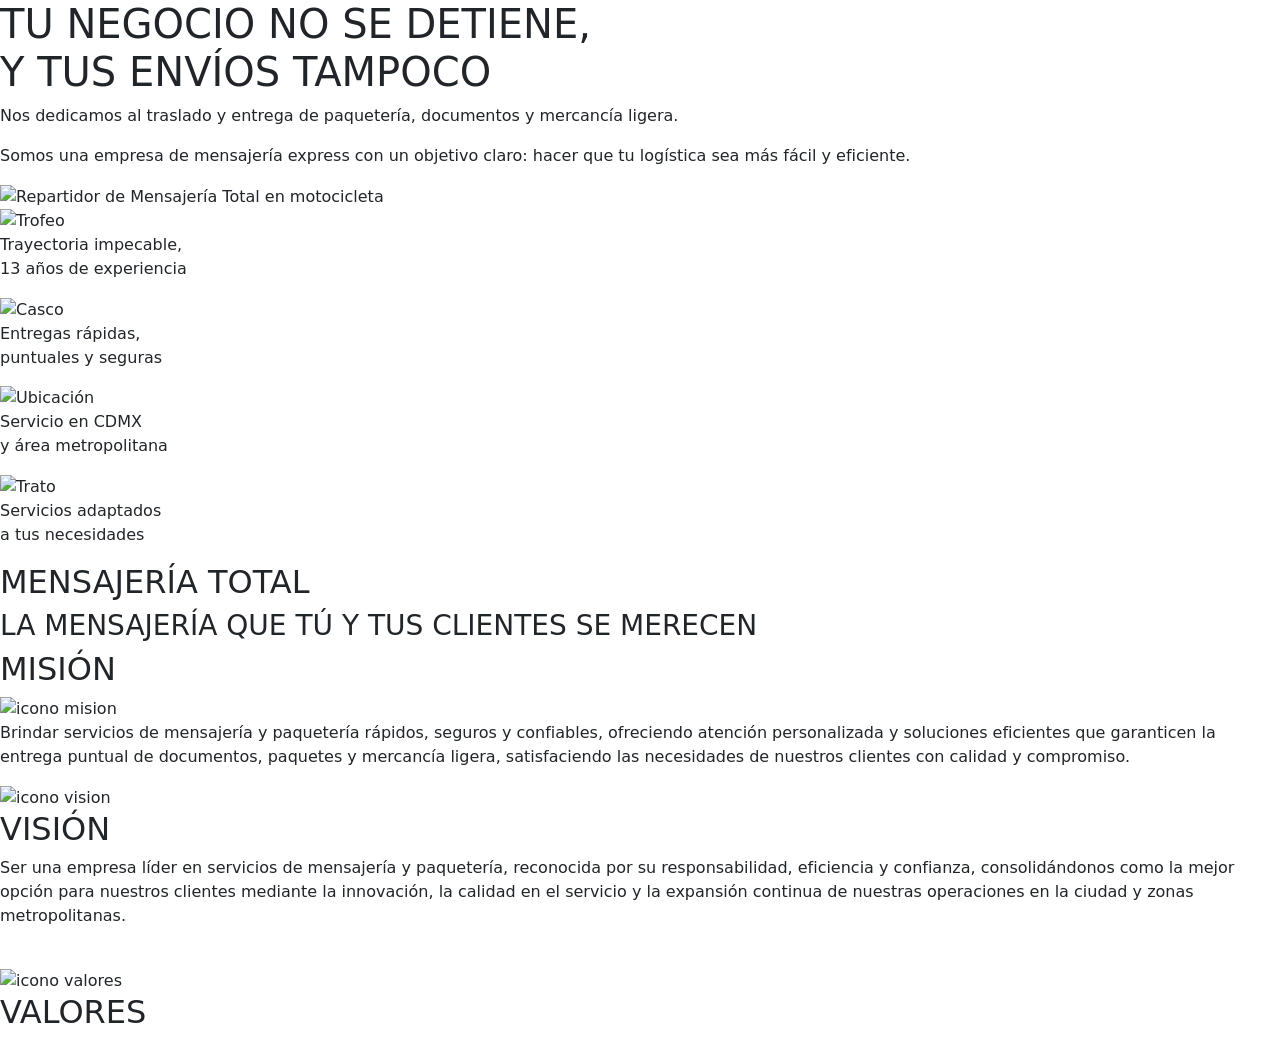
==== src/main/resources/static/src/pages/aboutUs.html @ 4a16b884 "se realiza rama de manera provicional se soliciona de manera hardcore union entre back/front" ====
<!DOCTYPE html>
<html lang="es">
<head>
    <meta charset="utf-8">
    <meta name="viewport" content="width=device-width, initial-scale=1.0">
    <title>About Us - Syntax Logistics</title>
    
    <!-- Fuentes del proyecto -->
    <link href="https://fonts.googleapis.com/css2?family=Playfair+Display+SC:wght@400;700&family=Poppins:wght@400;500;600;700&family=Open+Sans:wght@400;500;600&family=Montserrat:wght@400;500;600&display=swap" rel="stylesheet">
    <link href="https://cdn.jsdelivr.net/npm/bootstrap@5.3.0/dist/css/bootstrap.min.css" rel="stylesheet">
    <link href="https://cdn.jsdelivr.net/npm/bootstrap-icons@1.11.3/font/bootstrap-icons.css" rel="stylesheet">
    <!-- Variables globales primero -->
    <link rel="stylesheet" href="/src/css/variables.css">
    <link rel="stylesheet" href="/src/css/navbar.css">
    <link rel="stylesheet" href="/src/css/footer.css">
    <link rel="stylesheet" href="/src/css/aboutUs.css">
</head>
<body>
    
    <div id="navbar"></div>

    <main class="about-us-container">
        
        <section class="about-hero">
            <div class="hero-green-box">
                <h1>TU NEGOCIO NO SE DETIENE,<br>Y TUS ENVÍOS TAMPOCO</h1>
                <p>Nos dedicamos al traslado y entrega de paquetería, documentos y mercancía ligera.</p>
                <p>Somos una empresa de mensajería express con un objetivo claro: hacer que tu logística sea más fácil y eficiente.</p>
            </div>
            <div class="hero-image-box">
                <img src="/src/assets/motoInicio.svg" alt="Repartidor de Mensajería Total en motocicleta">
            </div>
        </section>

        <section class="about-features">
            <div class="connecting-line"></div>
            
            <div class="feature-item">
                <img src="/src/assets/trofeo.svg" alt="Trofeo" class="feature-icon">
                <div class="dot"></div>
                <p>Trayectoria impecable,<br>13 años de experiencia</p>
            </div>

            <div class="feature-item">
                <img src="/src/assets/cascoRoda.svg" alt="Casco" class="feature-icon">
                <div class="dot"></div>
                <p>Entregas rápidas,<br>puntuales y seguras</p>
            </div>

            <div class="feature-item">
                <img src="/src/assets/iconoUbicacion.svg" alt="Ubicación" class="feature-icon">
                <div class="dot"></div>
                <p>Servicio en CDMX<br>y área metropolitana</p>
            </div>

            <div class="feature-item">
                <img src="/src/assets/dameLamanoYmiHermanoseras.svg" alt="Trato" class="feature-icon">
                <div class="dot"></div>
                <p>Servicios adaptados<br>a tus necesidades</p>
            </div>
        </section>

        <section class="about-cta">
            <h2>MENSAJERÍA TOTAL</h2>
            <h3>LA MENSAJERÍA QUE TÚ Y TUS CLIENTES SE MERECEN</h3>
        </section>

        <section class="mision-vision-container">
            <div class="info-block" style="align-items: flex-end;">
                <div class="pill-header">
                    <h2>MISIÓN</h2>
                    <img src="/src/assets/cohetito verde.svg" alt="icono mision" style="width: 35px; height: 35px; object-fit: contain;">
                </div>
                <p class="white-text" >
                    Brindar servicios de mensajería y paquetería rápidos, seguros y confiables, ofreciendo atención personalizada y soluciones eficientes que garanticen la entrega puntual de documentos, paquetes y mercancía ligera, satisfaciendo las necesidades de nuestros clientes con calidad y compromiso.
                </p>
            </div>

            <div class="info-block" style="align-items: flex-start;">
                <div class="pill-header">
                    <img src="/src/assets/cabecita verde.svg" alt="icono vision" style="width: 35px; height: 35px; object-fit: contain;">
                    <h2>VISIÓN</h2>
                </div>
                <p class="white-text">
                    Ser una empresa líder en servicios de mensajería y paquetería, reconocida por su responsabilidad, eficiencia y confianza, consolidándonos como la mejor opción para nuestros clientes mediante la innovación, la calidad en el servicio y la expansión continua de nuestras operaciones en la ciudad y zonas metropolitanas.
                </p>
            </div>
        </section>
<!-- 
        <section class="valores-container">
            <div class="pill-header center-pill">
                <img src="/src/assets/no juzgeuis o sereis jusgaos.svg" alt="icono valores" style="width: 35px; height: 35px; object-fit: contain;">
                <h2>VALORES</h2>
            </div>
            
            <div class="container mt-4">
                <div id="cards-container"></div>
            </div>
        </section>

        <section style="width: 100%; margin-top: 60px; overflow: hidden;">
            <img src="/src/assets/ahoraDondedejoLamotoSivineEncamionetaPosdataEldiablitoEssuyo.svg" alt="Entrega Mensajería Total" style="width: 100%; height: auto; display: block; object-fit: cover; border-radius: 8px;">
        </section> -->
        
        <div class="valores-hero-wrapper">
        <!-- Imagen de fondo translúcida -->
        <img
            src="/src/assets/entrega-depaquete.png"
            alt=""
            class="valores-bg-image"
            aria-hidden="true"
        >

        <!-- Cards de valores (encima de la imagen) -->
        <section class="valores-container">
            <div class="pill-header center-pill">
            <img src="/src/assets/no juzgeuis o sereis jusgaos.svg" alt="icono valores" style="width:35px;height:35px;object-fit:contain;">
            <h2>VALORES</h2>
            </div>
            <div class="container mt-4">
            <div id="cards-container"></div>
            </div>
        </section>
        </div>
    </main>

  <div id="footer"></div>

  <script src="https://cdn.jsdelivr.net/npm/bootstrap@5.3.0/dist/js/bootstrap.bundle.min.js"></script>
<script type="module" src="/src/js/aboutUs.js"></script>
<script src="/src/js/navbar.js"></script>
<script src="/src/js/footer.js"></script>

</body>
</html>
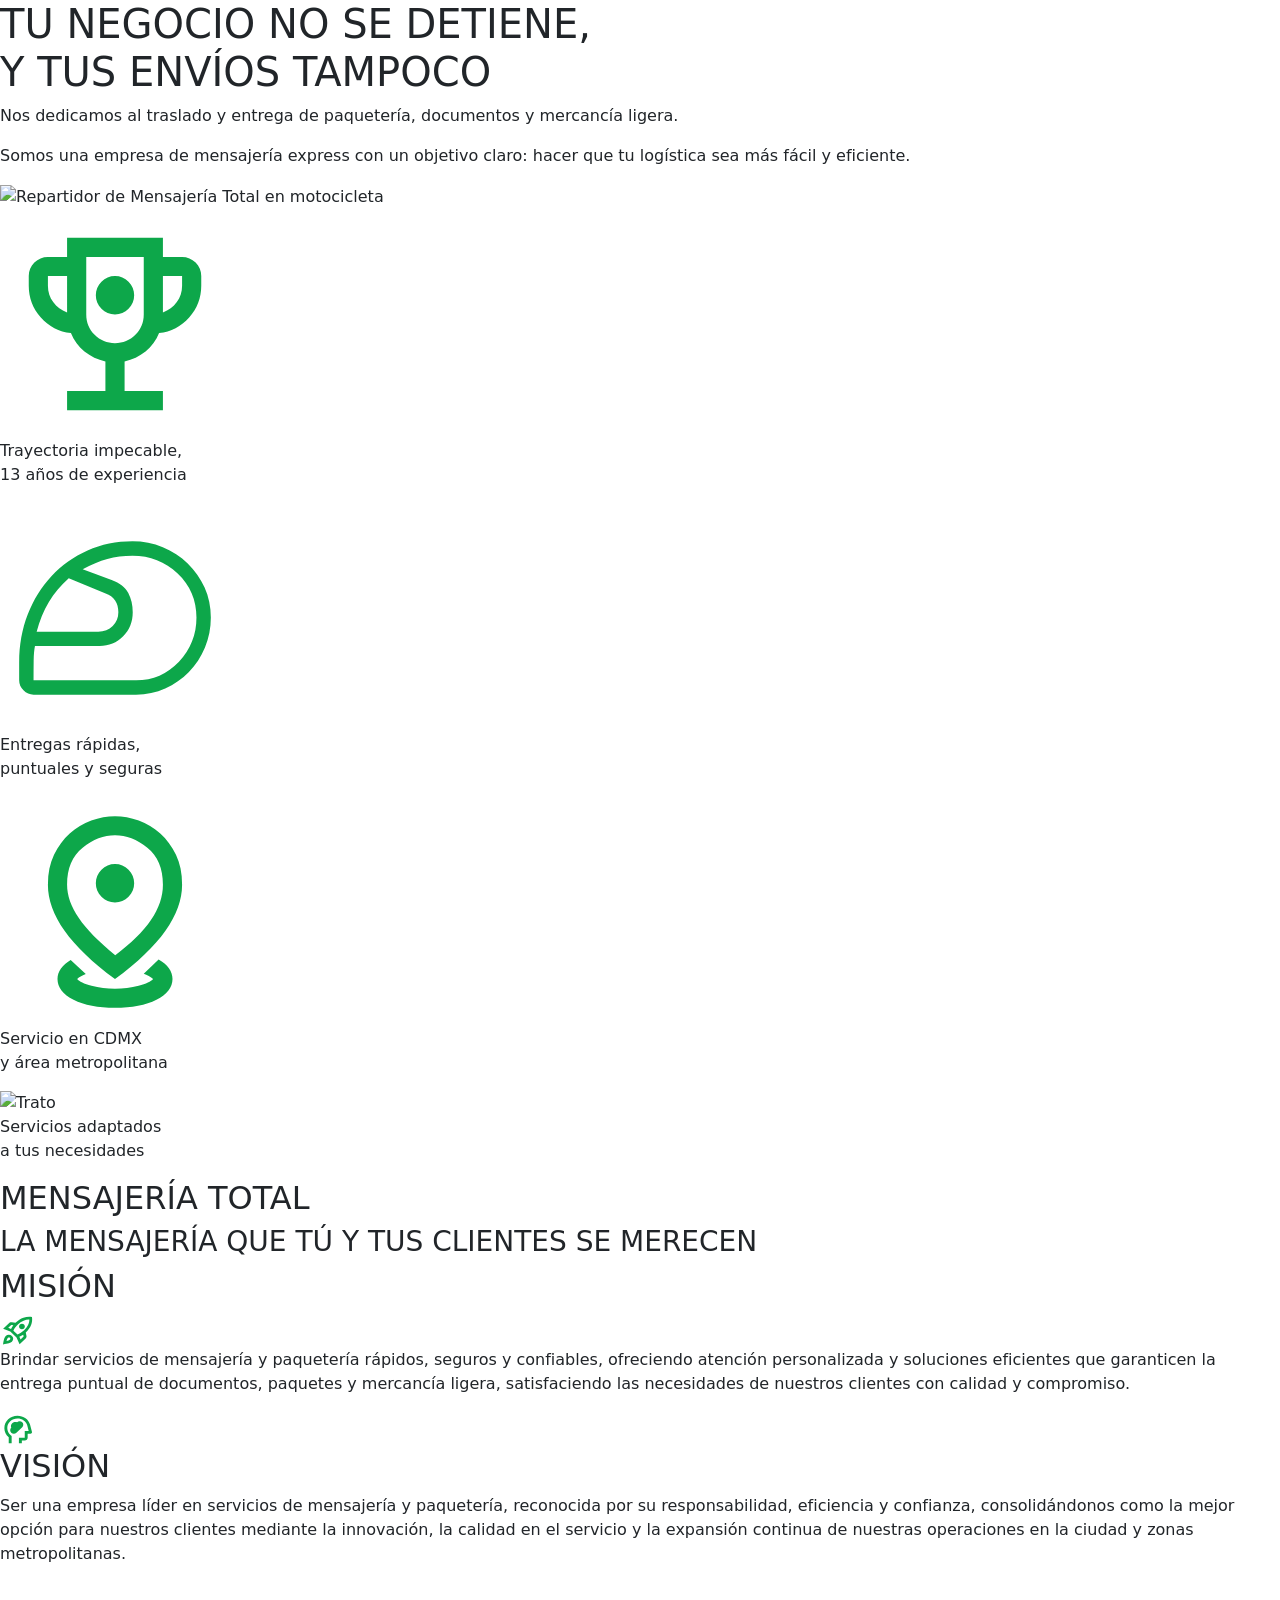
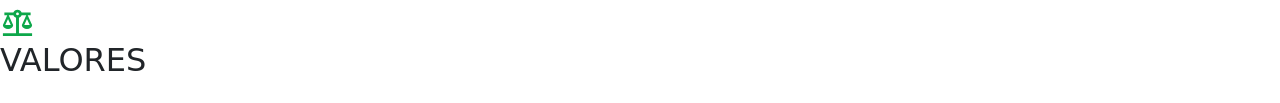
==== commit 5cfabd72: "se unen back/front" ====
--- a/src/main/resources/static/src/pages/aboutUs.html
+++ b/src/main/resources/static/src/pages/aboutUs.html
@@ -10,10 +10,11 @@
     <link href="https://cdn.jsdelivr.net/npm/bootstrap@5.3.0/dist/css/bootstrap.min.css" rel="stylesheet">
     <link href="https://cdn.jsdelivr.net/npm/bootstrap-icons@1.11.3/font/bootstrap-icons.css" rel="stylesheet">
     <!-- Variables globales primero -->
-    <link rel="stylesheet" href="/src/css/variables.css">
-    <link rel="stylesheet" href="/src/css/navbar.css">
-    <link rel="stylesheet" href="/src/css/footer.css">
-    <link rel="stylesheet" href="/src/css/aboutUs.css">
+  <script type="module" crossorigin src="/assets/aboutUs-Bwj_LtBh.js"></script>
+  <link rel="modulepreload" crossorigin href="/assets/chunk-1VNLd2iN.js">
+  <link rel="modulepreload" crossorigin href="/assets/modulepreload-polyfill-Dezn_h7o.js">
+  <link rel="stylesheet" crossorigin href="/assets/aboutUs--VCijHQn.css">
+  <link rel="stylesheet" crossorigin href="/assets/footer-D1ovcNbg.css">
 </head>
 <body>
     
@@ -28,7 +29,7 @@
                 <p>Somos una empresa de mensajería express con un objetivo claro: hacer que tu logística sea más fácil y eficiente.</p>
             </div>
             <div class="hero-image-box">
-                <img src="/src/assets/motoInicio.svg" alt="Repartidor de Mensajería Total en motocicleta">
+                <img src="/assets/motoInicio-FB7iZSXm.svg" alt="Repartidor de Mensajería Total en motocicleta">
             </div>
         </section>
 
@@ -36,25 +37,25 @@
             <div class="connecting-line"></div>
             
             <div class="feature-item">
-                <img src="/src/assets/trofeo.svg" alt="Trofeo" class="feature-icon">
+                <img src="data:image/svg+xml,%3csvg%20width='230'%20height='230'%20viewBox='0%200%20230%20230'%20fill='none'%20xmlns='http://www.w3.org/2000/svg'%3e%3cpath%20d='M128.536%2099.7865C132.29%2096.033%20134.167%2091.5208%20134.167%2086.25C134.167%2080.9792%20132.29%2076.467%20128.536%2072.7135C124.783%2068.9601%20120.271%2067.0833%20115%2067.0833C109.729%2067.0833%20105.217%2068.9601%20101.464%2072.7135C97.7101%2076.467%2095.8333%2080.9792%2095.8333%2086.25C95.8333%2091.5208%2097.7101%2096.033%20101.464%2099.7865C105.217%20103.54%20109.729%20105.417%20115%20105.417C120.271%20105.417%20124.783%20103.54%20128.536%2099.7865ZM67.0833%20201.25V182.083H105.417V152.375C97.5903%20150.618%2090.6024%20147.304%2084.4531%20142.432C78.3038%20137.561%2073.7917%20131.451%2070.9167%20124.104C58.9375%20122.667%2048.9149%20117.436%2040.849%20108.411C32.783%2099.3872%2028.75%2088.8056%2028.75%2076.6667V67.0833C28.75%2061.8125%2030.6267%2057.3003%2034.3802%2053.5469C38.1337%2049.7934%2042.6458%2047.9167%2047.9167%2047.9167H67.0833V28.75H162.917V47.9167H182.083C187.354%2047.9167%20191.866%2049.7934%20195.62%2053.5469C199.373%2057.3003%20201.25%2061.8125%20201.25%2067.0833V76.6667C201.25%2088.8056%20197.217%2099.3872%20189.151%20108.411C181.085%20117.436%20171.062%20122.667%20159.083%20124.104C156.208%20131.451%20151.696%20137.561%20145.547%20142.432C139.398%20147.304%20132.41%20150.618%20124.583%20152.375V182.083H162.917V201.25H67.0833ZM67.0833%20103.5V67.0833H47.9167V76.6667C47.9167%2082.7361%2049.6736%2088.2066%2053.1875%2093.0781C56.7014%2097.9497%2061.3333%20101.424%2067.0833%20103.5ZM135.365%20125.781C140.955%20120.191%20143.75%20113.403%20143.75%20105.417V47.9167H86.25V105.417C86.25%20113.403%2089.0451%20120.191%2094.6354%20125.781C100.226%20131.372%20107.014%20134.167%20115%20134.167C122.986%20134.167%20129.774%20131.372%20135.365%20125.781ZM162.917%20103.5C168.667%20101.424%20173.299%2097.9497%20176.812%2093.0781C180.326%2088.2066%20182.083%2082.7361%20182.083%2076.6667V67.0833H162.917V103.5Z'%20fill='%230DA74A'/%3e%3c/svg%3e" alt="Trofeo" class="feature-icon">
                 <div class="dot"></div>
                 <p>Trayectoria impecable,<br>13 años de experiencia</p>
             </div>
 
             <div class="feature-item">
-                <img src="/src/assets/cascoRoda.svg" alt="Casco" class="feature-icon">
+                <img src="data:image/svg+xml,%3csvg%20width='230'%20height='230'%20viewBox='0%200%20230%20230'%20fill='none'%20xmlns='http://www.w3.org/2000/svg'%3e%3cpath%20d='M136.083%20177.292C153.014%20177.292%20167.309%20171.102%20178.969%20158.724C190.628%20146.345%20196.458%20131.611%20196.458%20114.521C196.458%2096.9514%20190.189%2082.2569%20177.651%2070.4375C165.113%2058.618%20150.059%2052.7083%20132.49%2052.7083C123.545%2052.7083%20115.16%2053.7864%20107.333%2055.9427C99.5069%2058.0989%2091.2812%2061.493%2082.6562%2066.125L111.646%2076.9062C119.792%2079.941%20125.342%2084.2934%20128.297%2089.9635C131.252%2095.6337%20132.729%20102.062%20132.729%20109.25C132.729%20118.833%20129.535%20126.859%20123.146%20133.328C116.757%20139.797%20108.931%20143.031%2099.6666%20143.031H34.9791C34.1805%20146.705%2033.7413%20151.616%2033.6614%20157.766C33.5816%20163.915%2033.5416%20170.424%2033.5416%20177.292H136.083ZM36.6562%20128.656H98.2291C104.139%20128.656%20108.97%20126.779%20112.724%20123.026C116.477%20119.273%20118.354%20114.681%20118.354%20109.25C118.354%20104.618%20117.276%20100.705%20115.12%2097.5104C112.963%2094.316%20109.809%2092%20105.656%2090.5625L68.7604%2075.2291C60.7743%2082.2569%2054.1458%2090.1632%2048.875%2098.9479C43.6041%20107.733%2039.5312%20117.635%2036.6562%20128.656ZM136.083%20191.667H33.5416C29.7083%20191.667%2026.3541%20190.229%2023.4791%20187.354C20.6041%20184.479%2019.1666%20181.125%2019.1666%20177.292V159.323C19.1666%20142.073%2022.0416%20126.061%2027.7916%20111.286C33.5416%2096.5121%2041.4878%2083.7344%2051.6302%2072.9531C61.7725%2062.1719%2073.7517%2053.7066%2087.5677%2047.5573C101.384%2041.408%20116.358%2038.3333%20132.49%2038.3333C143.191%2038.3333%20153.293%2040.2899%20162.797%2044.2031C172.3%2048.1163%20180.606%2053.5069%20187.713%2060.375C194.821%2067.243%20200.451%2075.309%20204.604%2084.5729C208.757%2093.8368%20210.833%20103.819%20210.833%20114.521C210.833%20125.062%20208.877%20135.045%20204.963%20144.469C201.05%20153.892%20195.7%20162.078%20188.911%20169.026C182.123%20175.974%20174.217%20181.484%20165.193%20185.557C156.168%20189.63%20146.465%20191.667%20136.083%20191.667Z'%20fill='%230DA74A'/%3e%3c/svg%3e" alt="Casco" class="feature-icon">
                 <div class="dot"></div>
                 <p>Entregas rápidas,<br>puntuales y seguras</p>
             </div>
 
             <div class="feature-item">
-                <img src="/src/assets/iconoUbicacion.svg" alt="Ubicación" class="feature-icon">
+                <img src="data:image/svg+xml,%3csvg%20width='230'%20height='230'%20viewBox='0%200%20230%20230'%20fill='none'%20xmlns='http://www.w3.org/2000/svg'%3e%3cpath%20d='M73.552%20202.807C62.8507%20197.457%2057.5%20190.549%2057.5%20182.083C57.5%20178.25%2058.6579%20174.696%2060.9739%20171.422C63.2899%20168.148%2066.5243%20165.313%2070.677%20162.917L85.7708%20177.052C84.3333%20177.691%2082.776%20178.41%2081.0989%20179.208C79.4218%20180.007%2078.1041%20180.965%2077.1458%20182.083C79.2222%20184.639%2084.0139%20186.875%2091.5208%20188.792C99.0277%20190.708%20106.854%20191.667%20115%20191.667C123.146%20191.667%20131.012%20190.708%20138.599%20188.792C146.186%20186.875%20151.017%20184.639%20153.094%20182.083C151.976%20180.806%20150.538%20179.767%20148.781%20178.969C147.024%20178.17%20145.347%20177.451%20143.75%20176.813L158.604%20162.438C163.076%20164.993%20166.51%20167.908%20168.906%20171.182C171.302%20174.457%20172.5%20178.09%20172.5%20182.083C172.5%20190.549%20167.149%20197.457%20156.448%20202.807C145.746%20208.158%20131.931%20210.833%20115%20210.833C98.0694%20210.833%2084.2534%20208.158%2073.552%20202.807ZM115.24%20158.125C131.052%20146.465%20142.951%20134.766%20150.937%20123.026C158.924%20111.286%20162.917%2099.507%20162.917%2087.6875C162.917%2071.3959%20157.726%2059.0972%20147.344%2050.7917C136.962%2042.4861%20126.181%2038.3334%20115%2038.3334C103.819%2038.3334%2093.0382%2042.4861%2082.6562%2050.7917C72.2743%2059.0972%2067.0833%2071.3959%2067.0833%2087.6875C67.0833%2098.3889%2070.9965%20109.53%2078.8229%20121.109C86.6493%20132.689%2098.7882%20145.028%20115.24%20158.125ZM115%20182.083C92.4791%20165.472%2075.6684%20149.34%2064.5677%20133.688C53.467%20118.035%2047.9166%20102.701%2047.9166%2087.6875C47.9166%2076.3472%2049.9531%2066.4045%2054.026%2057.8594C58.0989%2049.3143%2063.3298%2042.1667%2069.7187%2036.4167C76.1076%2030.6667%2083.2951%2026.3542%2091.2812%2023.4792C99.2673%2020.6042%20107.174%2019.1667%20115%2019.1667C122.826%2019.1667%20130.733%2020.6042%20138.719%2023.4792C146.705%2026.3542%20153.892%2030.6667%20160.281%2036.4167C166.67%2042.1667%20171.901%2049.3143%20175.974%2057.8594C180.047%2066.4045%20182.083%2076.3472%20182.083%2087.6875C182.083%20102.701%20176.533%20118.035%20165.432%20133.688C154.332%20149.34%20137.521%20165.472%20115%20182.083ZM115%20105.417C120.271%20105.417%20124.783%20103.54%20128.536%2099.7865C132.29%2096.033%20134.167%2091.5209%20134.167%2086.25C134.167%2080.9792%20132.29%2076.467%20128.536%2072.7136C124.783%2068.9601%20120.271%2067.0834%20115%2067.0834C109.729%2067.0834%20105.217%2068.9601%20101.464%2072.7136C97.71%2076.467%2095.8333%2080.9792%2095.8333%2086.25C95.8333%2091.5209%2097.71%2096.033%20101.464%2099.7865C105.217%20103.54%20109.729%20105.417%20115%20105.417Z'%20fill='%230DA74A'/%3e%3c/svg%3e" alt="Ubicación" class="feature-icon">
                 <div class="dot"></div>
                 <p>Servicio en CDMX<br>y área metropolitana</p>
             </div>
 
             <div class="feature-item">
-                <img src="/src/assets/dameLamanoYmiHermanoseras.svg" alt="Trato" class="feature-icon">
+                <img src="/assets/dameLamanoYmiHermanoseras-B9fYbDvP.svg" alt="Trato" class="feature-icon">
                 <div class="dot"></div>
                 <p>Servicios adaptados<br>a tus necesidades</p>
             </div>
@@ -69,7 +70,7 @@
             <div class="info-block" style="align-items: flex-end;">
                 <div class="pill-header">
                     <h2>MISIÓN</h2>
-                    <img src="/src/assets/cohetito verde.svg" alt="icono mision" style="width: 35px; height: 35px; object-fit: contain;">
+                    <img src="data:image/svg+xml,%3csvg%20width='119'%20height='113'%20viewBox='0%200%20119%20113'%20fill='none'%20xmlns='http://www.w3.org/2000/svg'%3e%3cpath%20d='M27.9602%2047.2014L37.6103%2051.0858C38.765%2048.8886%2039.961%2046.7698%2041.1982%2044.7296C42.4354%2042.6893%2043.7963%2040.649%2045.281%2038.6087L38.3526%2037.3139L27.9602%2047.2014ZM45.5284%2056.9712L59.6325%2070.2723C63.0966%2069.0167%2066.8082%2067.0941%2070.7672%2064.5046C74.7263%2061.915%2078.4379%2058.9723%2081.902%2055.6764C87.6756%2050.1834%2092.1914%2044.0822%2095.4493%2037.3728C98.7073%2030.6634%20100.13%2024.4837%2099.7177%2018.8337C93.7791%2018.4414%2087.2632%2019.795%2080.1699%2022.8947C73.0767%2025.9943%2066.6432%2030.2907%2060.8697%2035.7837C57.4055%2039.0796%2054.3125%2042.6108%2051.5907%2046.3775C48.8688%2050.1441%2046.8481%2053.6754%2045.5284%2056.9712ZM64.705%2042.6697C64.705%2040.0409%2065.6535%2037.824%2067.5505%2036.0192C69.4476%2034.2143%2071.7982%2033.3119%2074.6025%2033.3119C77.4069%2033.3119%2079.7575%2034.2143%2081.6546%2036.0192C83.5516%2037.824%2084.5001%2040.0409%2084.5001%2042.6697C84.5001%2045.2985%2083.5516%2047.5153%2081.6546%2049.3202C79.7575%2051.125%2077.4069%2052.0275%2074.6025%2052.0275C71.7982%2052.0275%2069.4476%2051.125%2067.5505%2049.3202C65.6535%2047.5153%2064.705%2045.2985%2064.705%2042.6697ZM69.9012%2087.1046L80.2937%2077.2171L78.9327%2070.6254C76.7883%2072.0379%2074.6438%2073.3131%2072.4993%2074.4509C70.3548%2075.5888%2068.1279%2076.707%2065.8184%2077.8056L69.9012%2087.1046ZM108.625%2010.241C110.193%2019.7362%20109.223%2028.9763%20105.718%2037.9613C102.213%2046.9464%2096.171%2055.5195%2087.5931%2063.6806L90.0675%2075.3337C90.3974%2076.9032%2090.315%2078.4334%2089.8201%2079.9244C89.3252%2081.4153%2088.5004%2082.7101%2087.3457%2083.8087L66.5608%20103.584L56.1683%2080.3952L35.0122%2060.2671L10.6394%2050.3796L31.3006%2030.6046C32.4553%2029.506%2033.8369%2028.7212%2035.4452%2028.2504C37.0536%2027.7796%2038.6826%2027.7011%2040.3322%2028.015L52.5804%2030.3692C61.1583%2022.208%2070.1486%2016.4403%2079.5513%2013.066C88.954%209.69172%2098.6454%208.75006%20108.625%2010.241ZM19.4235%2075.216C22.3103%2072.4695%2025.8363%2071.0766%2030.0016%2071.0374C34.1668%2070.9981%2037.6928%2072.3518%2040.5796%2075.0983C43.4664%2077.8448%2044.8892%2081.1995%2044.8479%2085.1624C44.8067%2089.1252%2043.3427%2092.4799%2040.4559%2095.2264C38.3939%2097.1882%2034.9504%2098.8754%2030.1253%20100.288C25.3002%20101.7%2018.64%20102.956%2010.1445%20104.055C11.2992%2095.9719%2012.6189%2089.6353%2014.1036%2085.0447C15.5882%2080.454%2017.3615%2077.1778%2019.4235%2075.216ZM26.4755%2081.8077C25.6507%2082.5924%2024.8259%2084.0245%2024.0011%2086.104C23.1764%2088.1836%2022.599%2090.2827%2022.2691%2092.4014C24.496%2092.0875%2026.7024%2091.5579%2028.8881%2090.8124C31.0738%2090.0669%2032.5791%2089.3018%2033.4039%2088.5171C34.3936%2087.5754%2034.9297%2086.4375%2035.0122%2085.1035C35.0947%2083.7695%2034.6411%2082.6316%2033.6513%2081.69C32.6615%2080.7483%2031.4656%2080.2971%2030.0634%2080.3363C28.6613%2080.3756%2027.4653%2080.866%2026.4755%2081.8077Z'%20fill='%230DA74A'/%3e%3c/svg%3e" alt="icono mision" style="width: 35px; height: 35px; object-fit: contain;">
                 </div>
                 <p class="white-text" >
                     Brindar servicios de mensajería y paquetería rápidos, seguros y confiables, ofreciendo atención personalizada y soluciones eficientes que garanticen la entrega puntual de documentos, paquetes y mercancía ligera, satisfaciendo las necesidades de nuestros clientes con calidad y compromiso.
@@ -78,7 +79,7 @@
 
             <div class="info-block" style="align-items: flex-start;">
                 <div class="pill-header">
-                    <img src="/src/assets/cabecita verde.svg" alt="icono vision" style="width: 35px; height: 35px; object-fit: contain;">
+                    <img src="data:image/svg+xml,%3csvg%20width='119'%20height='113'%20viewBox='0%200%20119%20113'%20fill='none'%20xmlns='http://www.w3.org/2000/svg'%3e%3cpath%20d='M47.0129%2070.6253C50.477%2070.6253%2053.405%2069.4875%2055.797%2067.2118L75.5921%2048.3785C77.9841%2046.1028%2079.18%2043.317%2079.18%2040.0212C79.18%2036.7253%2077.9841%2033.9396%2075.5921%2031.6639C73.2002%2029.3882%2070.2722%2028.2503%2066.808%2028.2503C63.3439%2028.2503%2060.4158%2029.3882%2058.0239%2031.6639C54.9722%2030.6437%2051.9616%2030.4083%2048.9924%2030.9576C46.0231%2031.5069%2043.5075%2032.7625%2041.4455%2034.7243C39.3835%2036.6861%2038.0638%2039.0795%2037.4864%2041.9045C36.9091%2044.7295%2037.1565%2047.5937%2038.2287%2050.4972C35.8368%2052.7729%2034.6409%2055.5587%2034.6409%2058.8545C34.6409%2062.1503%2035.8368%2064.9361%2038.2287%2067.2118C40.6207%2069.4875%2043.5487%2070.6253%2047.0129%2070.6253ZM29.6921%20103.584V83.3378C24.9907%2079.2573%2021.341%2074.4901%2018.7429%2069.0363C16.1448%2063.5824%2014.8457%2057.8344%2014.8457%2051.792C14.8457%2040.0212%2019.1759%2030.016%2027.8363%2021.7764C36.4967%2013.5368%2047.0129%209.41699%2059.3848%209.41699C69.6948%209.41699%2078.8295%2012.3008%2086.7888%2018.0686C94.7481%2023.8363%2099.9237%2031.35%20102.316%2040.6097L108.749%2064.7399C109.161%2066.2309%20108.873%2067.5845%20107.883%2068.8008C106.893%2070.0172%20105.574%2070.6253%20103.924%2070.6253H94.0264V84.7503C94.0264%2087.3399%2093.0573%2089.5568%2091.119%2091.4008C89.1807%2093.2449%2086.8506%2094.167%2084.1288%2094.167H74.2312V103.584H64.3336V84.7503H84.1288V61.2087H97.4905L92.7892%2042.9639C90.8922%2035.8229%2086.8506%2030.016%2080.6646%2025.543C74.4787%2021.0701%2067.3854%2018.8337%2059.3848%2018.8337C49.8172%2018.8337%2041.6517%2022.0118%2034.8883%2028.368C28.125%2034.7243%2024.7433%2042.4538%2024.7433%2051.5566C24.7433%2056.2649%2025.7537%2060.7378%2027.7744%2064.9753C29.7952%2069.2128%2032.6614%2072.9795%2036.373%2076.2753L39.5897%2079.1003V103.584H29.6921Z'%20fill='%230DA74A'/%3e%3c/svg%3e" alt="icono vision" style="width: 35px; height: 35px; object-fit: contain;">
                     <h2>VISIÓN</h2>
                 </div>
                 <p class="white-text">
@@ -114,7 +115,7 @@
         <!-- Cards de valores (encima de la imagen) -->
         <section class="valores-container">
             <div class="pill-header center-pill">
-            <img src="/src/assets/no juzgeuis o sereis jusgaos.svg" alt="icono valores" style="width:35px;height:35px;object-fit:contain;">
+            <img src="data:image/svg+xml,%3csvg%20width='119'%20height='113'%20viewBox='0%200%20119%20113'%20fill='none'%20xmlns='http://www.w3.org/2000/svg'%3e%3cpath%20d='M9.91602%2098.8753V89.4587H54.541V36.843C52.3924%2036.1368%2050.533%2035.0382%2048.9629%2033.5472C47.3928%2032.0562%2046.2358%2030.2906%2045.4921%2028.2503H29.7493L44.6244%2061.2087C44.6244%2065.1323%2042.9303%2068.4673%2039.5421%2071.2139C36.1539%2073.9604%2032.0632%2075.3337%2027.2702%2075.3337C22.4771%2075.3337%2018.3865%2073.9604%2014.9983%2071.2139C11.6101%2068.4673%209.91602%2065.1323%209.91602%2061.2087L24.791%2028.2503H14.8743V18.8337H45.4921C46.4837%2016.0871%2048.2605%2013.8311%2050.8223%2012.0654C53.3841%2010.2998%2056.2764%209.41699%2059.4994%209.41699C62.7223%209.41699%2065.6146%2010.2998%2068.1764%2012.0654C70.7382%2013.8311%2072.515%2016.0871%2073.5066%2018.8337H104.124V28.2503H94.2077L109.083%2061.2087C109.083%2065.1323%20107.389%2068.4673%20104%2071.2139C100.612%2073.9604%2096.5216%2075.3337%2091.7285%2075.3337C86.9355%2075.3337%2082.8448%2073.9604%2079.4566%2071.2139C76.0685%2068.4673%2074.3744%2065.1323%2074.3744%2061.2087L89.2494%2028.2503H73.5066C72.7629%2030.2906%2071.6059%2032.0562%2070.0358%2033.5472C68.4657%2035.0382%2066.6063%2036.1368%2064.4577%2036.843V89.4587H109.083V98.8753H9.91602ZM82.4316%2061.2087H101.025L91.7285%2040.7274L82.4316%2061.2087ZM17.9733%2061.2087H36.5671L27.2702%2040.7274L17.9733%2061.2087ZM59.4994%2028.2503C60.9042%2028.2503%2062.0818%2027.7991%2063.0322%2026.8967C63.9825%2025.9942%2064.4577%2024.876%2064.4577%2023.542C64.4577%2022.208%2063.9825%2021.0897%2063.0322%2020.1873C62.0818%2019.2849%2060.9042%2018.8337%2059.4994%2018.8337C58.0945%2018.8337%2056.9169%2019.2849%2055.9665%2020.1873C55.0162%2021.0897%2054.541%2022.208%2054.541%2023.542C54.541%2024.876%2055.0162%2025.9942%2055.9665%2026.8967C56.9169%2027.7991%2058.0945%2028.2503%2059.4994%2028.2503Z'%20fill='%230DA74A'/%3e%3c/svg%3e" alt="icono valores" style="width:35px;height:35px;object-fit:contain;">
             <h2>VALORES</h2>
             </div>
             <div class="container mt-4">
@@ -127,7 +128,6 @@
   <div id="footer"></div>
 
   <script src="https://cdn.jsdelivr.net/npm/bootstrap@5.3.0/dist/js/bootstrap.bundle.min.js"></script>
-<script type="module" src="/src/js/aboutUs.js"></script>
 <script src="/src/js/navbar.js"></script>
 <script src="/src/js/footer.js"></script>
 
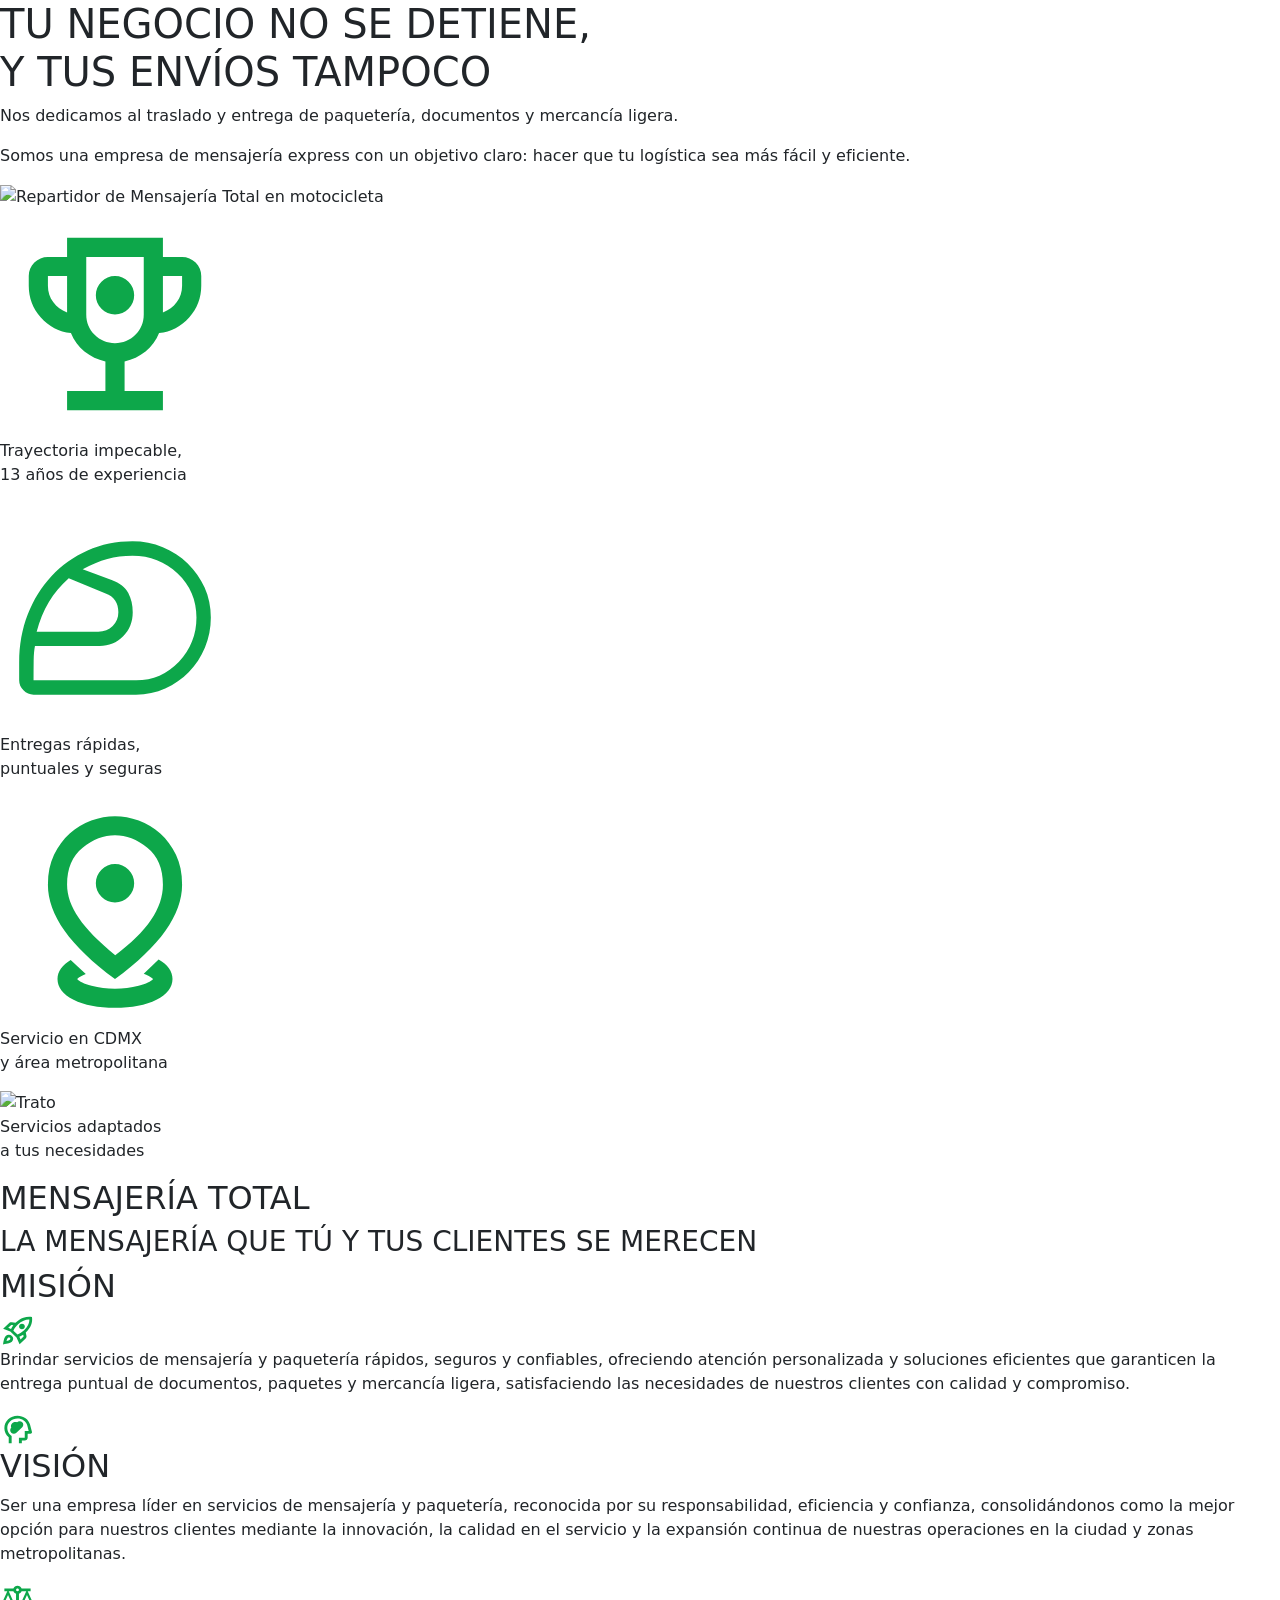
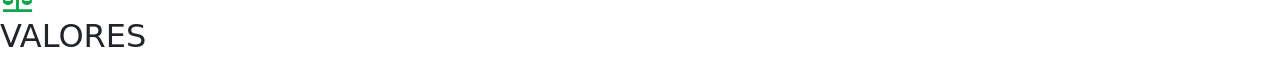
==== commit c3ad1fcb: "pruebas de[loy" ====
--- a/src/main/resources/static/src/pages/aboutUs.html
+++ b/src/main/resources/static/src/pages/aboutUs.html
@@ -1,93 +1,137 @@
-<!DOCTYPE html>
+<!doctype html>
 <html lang="es">
-<head>
-    <meta charset="utf-8">
-    <meta name="viewport" content="width=device-width, initial-scale=1.0">
+  <head>
+    <meta charset="utf-8" />
+    <meta name="viewport" content="width=device-width, initial-scale=1.0" />
     <title>About Us - Syntax Logistics</title>
-    
+
     <!-- Fuentes del proyecto -->
-    <link href="https://fonts.googleapis.com/css2?family=Playfair+Display+SC:wght@400;700&family=Poppins:wght@400;500;600;700&family=Open+Sans:wght@400;500;600&family=Montserrat:wght@400;500;600&display=swap" rel="stylesheet">
-    <link href="https://cdn.jsdelivr.net/npm/bootstrap@5.3.0/dist/css/bootstrap.min.css" rel="stylesheet">
-    <link href="https://cdn.jsdelivr.net/npm/bootstrap-icons@1.11.3/font/bootstrap-icons.css" rel="stylesheet">
+    <link
+      href="https://fonts.googleapis.com/css2?family=Playfair+Display+SC:wght@400;700&family=Poppins:wght@400;500;600;700&family=Open+Sans:wght@400;500;600&family=Montserrat:wght@400;500;600&display=swap"
+      rel="stylesheet"
+    />
+    <link
+      href="https://cdn.jsdelivr.net/npm/bootstrap@5.3.0/dist/css/bootstrap.min.css"
+      rel="stylesheet"
+    />
+    <link
+      href="https://cdn.jsdelivr.net/npm/bootstrap-icons@1.11.3/font/bootstrap-icons.css"
+      rel="stylesheet"
+    />
     <!-- Variables globales primero -->
-  <script type="module" crossorigin src="/assets/aboutUs-Bwj_LtBh.js"></script>
-  <link rel="modulepreload" crossorigin href="/assets/chunk-1VNLd2iN.js">
-  <link rel="modulepreload" crossorigin href="/assets/modulepreload-polyfill-Dezn_h7o.js">
-  <link rel="stylesheet" crossorigin href="/assets/aboutUs--VCijHQn.css">
-  <link rel="stylesheet" crossorigin href="/assets/footer-D1ovcNbg.css">
-</head>
-<body>
-    
+    <script type="module" crossorigin src="/assets/aboutUs-Ds730JOT.js"></script>
+    <link rel="modulepreload" crossorigin href="/assets/chunk-1VNLd2iN.js">
+    <link rel="modulepreload" crossorigin href="/assets/modulepreload-polyfill-Dezn_h7o.js">
+    <link rel="stylesheet" crossorigin href="/assets/aboutUs-DUyb3-vF.css">
+    <link rel="stylesheet" crossorigin href="/assets/footer-UcevvwJv.css">
+  </head>
+  <body>
     <div id="navbar"></div>
 
     <main class="about-us-container">
-        
-        <section class="about-hero">
-            <div class="hero-green-box">
-                <h1>TU NEGOCIO NO SE DETIENE,<br>Y TUS ENVÍOS TAMPOCO</h1>
-                <p>Nos dedicamos al traslado y entrega de paquetería, documentos y mercancía ligera.</p>
-                <p>Somos una empresa de mensajería express con un objetivo claro: hacer que tu logística sea más fácil y eficiente.</p>
-            </div>
-            <div class="hero-image-box">
-                <img src="/assets/motoInicio-FB7iZSXm.svg" alt="Repartidor de Mensajería Total en motocicleta">
-            </div>
-        </section>
+      <section class="about-hero">
+        <div class="hero-green-box">
+          <h1>TU NEGOCIO NO SE DETIENE,<br />Y TUS ENVÍOS TAMPOCO</h1>
+          <p>
+            Nos dedicamos al traslado y entrega de paquetería, documentos y
+            mercancía ligera.
+          </p>
+          <p>
+            Somos una empresa de mensajería express con un objetivo claro: hacer
+            que tu logística sea más fácil y eficiente.
+          </p>
+        </div>
+        <div class="hero-image-box">
+          <img
+            src="/assets/MT-1-BOmTKmlW.svg" 
+            alt="Repartidor de Mensajería Total en motocicleta"
+          />
+        </div>
+      </section>
 
-        <section class="about-features">
-            <div class="connecting-line"></div>
-            
-            <div class="feature-item">
-                <img src="data:image/svg+xml,%3csvg%20width='230'%20height='230'%20viewBox='0%200%20230%20230'%20fill='none'%20xmlns='http://www.w3.org/2000/svg'%3e%3cpath%20d='M128.536%2099.7865C132.29%2096.033%20134.167%2091.5208%20134.167%2086.25C134.167%2080.9792%20132.29%2076.467%20128.536%2072.7135C124.783%2068.9601%20120.271%2067.0833%20115%2067.0833C109.729%2067.0833%20105.217%2068.9601%20101.464%2072.7135C97.7101%2076.467%2095.8333%2080.9792%2095.8333%2086.25C95.8333%2091.5208%2097.7101%2096.033%20101.464%2099.7865C105.217%20103.54%20109.729%20105.417%20115%20105.417C120.271%20105.417%20124.783%20103.54%20128.536%2099.7865ZM67.0833%20201.25V182.083H105.417V152.375C97.5903%20150.618%2090.6024%20147.304%2084.4531%20142.432C78.3038%20137.561%2073.7917%20131.451%2070.9167%20124.104C58.9375%20122.667%2048.9149%20117.436%2040.849%20108.411C32.783%2099.3872%2028.75%2088.8056%2028.75%2076.6667V67.0833C28.75%2061.8125%2030.6267%2057.3003%2034.3802%2053.5469C38.1337%2049.7934%2042.6458%2047.9167%2047.9167%2047.9167H67.0833V28.75H162.917V47.9167H182.083C187.354%2047.9167%20191.866%2049.7934%20195.62%2053.5469C199.373%2057.3003%20201.25%2061.8125%20201.25%2067.0833V76.6667C201.25%2088.8056%20197.217%2099.3872%20189.151%20108.411C181.085%20117.436%20171.062%20122.667%20159.083%20124.104C156.208%20131.451%20151.696%20137.561%20145.547%20142.432C139.398%20147.304%20132.41%20150.618%20124.583%20152.375V182.083H162.917V201.25H67.0833ZM67.0833%20103.5V67.0833H47.9167V76.6667C47.9167%2082.7361%2049.6736%2088.2066%2053.1875%2093.0781C56.7014%2097.9497%2061.3333%20101.424%2067.0833%20103.5ZM135.365%20125.781C140.955%20120.191%20143.75%20113.403%20143.75%20105.417V47.9167H86.25V105.417C86.25%20113.403%2089.0451%20120.191%2094.6354%20125.781C100.226%20131.372%20107.014%20134.167%20115%20134.167C122.986%20134.167%20129.774%20131.372%20135.365%20125.781ZM162.917%20103.5C168.667%20101.424%20173.299%2097.9497%20176.812%2093.0781C180.326%2088.2066%20182.083%2082.7361%20182.083%2076.6667V67.0833H162.917V103.5Z'%20fill='%230DA74A'/%3e%3c/svg%3e" alt="Trofeo" class="feature-icon">
-                <div class="dot"></div>
-                <p>Trayectoria impecable,<br>13 años de experiencia</p>
-            </div>
+      <section class="about-features">
+        <div class="connecting-line"></div>
 
-            <div class="feature-item">
-                <img src="data:image/svg+xml,%3csvg%20width='230'%20height='230'%20viewBox='0%200%20230%20230'%20fill='none'%20xmlns='http://www.w3.org/2000/svg'%3e%3cpath%20d='M136.083%20177.292C153.014%20177.292%20167.309%20171.102%20178.969%20158.724C190.628%20146.345%20196.458%20131.611%20196.458%20114.521C196.458%2096.9514%20190.189%2082.2569%20177.651%2070.4375C165.113%2058.618%20150.059%2052.7083%20132.49%2052.7083C123.545%2052.7083%20115.16%2053.7864%20107.333%2055.9427C99.5069%2058.0989%2091.2812%2061.493%2082.6562%2066.125L111.646%2076.9062C119.792%2079.941%20125.342%2084.2934%20128.297%2089.9635C131.252%2095.6337%20132.729%20102.062%20132.729%20109.25C132.729%20118.833%20129.535%20126.859%20123.146%20133.328C116.757%20139.797%20108.931%20143.031%2099.6666%20143.031H34.9791C34.1805%20146.705%2033.7413%20151.616%2033.6614%20157.766C33.5816%20163.915%2033.5416%20170.424%2033.5416%20177.292H136.083ZM36.6562%20128.656H98.2291C104.139%20128.656%20108.97%20126.779%20112.724%20123.026C116.477%20119.273%20118.354%20114.681%20118.354%20109.25C118.354%20104.618%20117.276%20100.705%20115.12%2097.5104C112.963%2094.316%20109.809%2092%20105.656%2090.5625L68.7604%2075.2291C60.7743%2082.2569%2054.1458%2090.1632%2048.875%2098.9479C43.6041%20107.733%2039.5312%20117.635%2036.6562%20128.656ZM136.083%20191.667H33.5416C29.7083%20191.667%2026.3541%20190.229%2023.4791%20187.354C20.6041%20184.479%2019.1666%20181.125%2019.1666%20177.292V159.323C19.1666%20142.073%2022.0416%20126.061%2027.7916%20111.286C33.5416%2096.5121%2041.4878%2083.7344%2051.6302%2072.9531C61.7725%2062.1719%2073.7517%2053.7066%2087.5677%2047.5573C101.384%2041.408%20116.358%2038.3333%20132.49%2038.3333C143.191%2038.3333%20153.293%2040.2899%20162.797%2044.2031C172.3%2048.1163%20180.606%2053.5069%20187.713%2060.375C194.821%2067.243%20200.451%2075.309%20204.604%2084.5729C208.757%2093.8368%20210.833%20103.819%20210.833%20114.521C210.833%20125.062%20208.877%20135.045%20204.963%20144.469C201.05%20153.892%20195.7%20162.078%20188.911%20169.026C182.123%20175.974%20174.217%20181.484%20165.193%20185.557C156.168%20189.63%20146.465%20191.667%20136.083%20191.667Z'%20fill='%230DA74A'/%3e%3c/svg%3e" alt="Casco" class="feature-icon">
-                <div class="dot"></div>
-                <p>Entregas rápidas,<br>puntuales y seguras</p>
-            </div>
+        <div class="feature-item">
+          <img src="data:image/svg+xml,%3csvg%20width='230'%20height='230'%20viewBox='0%200%20230%20230'%20fill='none'%20xmlns='http://www.w3.org/2000/svg'%3e%3cpath%20d='M128.536%2099.7865C132.29%2096.033%20134.167%2091.5208%20134.167%2086.25C134.167%2080.9792%20132.29%2076.467%20128.536%2072.7135C124.783%2068.9601%20120.271%2067.0833%20115%2067.0833C109.729%2067.0833%20105.217%2068.9601%20101.464%2072.7135C97.7101%2076.467%2095.8333%2080.9792%2095.8333%2086.25C95.8333%2091.5208%2097.7101%2096.033%20101.464%2099.7865C105.217%20103.54%20109.729%20105.417%20115%20105.417C120.271%20105.417%20124.783%20103.54%20128.536%2099.7865ZM67.0833%20201.25V182.083H105.417V152.375C97.5903%20150.618%2090.6024%20147.304%2084.4531%20142.432C78.3038%20137.561%2073.7917%20131.451%2070.9167%20124.104C58.9375%20122.667%2048.9149%20117.436%2040.849%20108.411C32.783%2099.3872%2028.75%2088.8056%2028.75%2076.6667V67.0833C28.75%2061.8125%2030.6267%2057.3003%2034.3802%2053.5469C38.1337%2049.7934%2042.6458%2047.9167%2047.9167%2047.9167H67.0833V28.75H162.917V47.9167H182.083C187.354%2047.9167%20191.866%2049.7934%20195.62%2053.5469C199.373%2057.3003%20201.25%2061.8125%20201.25%2067.0833V76.6667C201.25%2088.8056%20197.217%2099.3872%20189.151%20108.411C181.085%20117.436%20171.062%20122.667%20159.083%20124.104C156.208%20131.451%20151.696%20137.561%20145.547%20142.432C139.398%20147.304%20132.41%20150.618%20124.583%20152.375V182.083H162.917V201.25H67.0833ZM67.0833%20103.5V67.0833H47.9167V76.6667C47.9167%2082.7361%2049.6736%2088.2066%2053.1875%2093.0781C56.7014%2097.9497%2061.3333%20101.424%2067.0833%20103.5ZM135.365%20125.781C140.955%20120.191%20143.75%20113.403%20143.75%20105.417V47.9167H86.25V105.417C86.25%20113.403%2089.0451%20120.191%2094.6354%20125.781C100.226%20131.372%20107.014%20134.167%20115%20134.167C122.986%20134.167%20129.774%20131.372%20135.365%20125.781ZM162.917%20103.5C168.667%20101.424%20173.299%2097.9497%20176.812%2093.0781C180.326%2088.2066%20182.083%2082.7361%20182.083%2076.6667V67.0833H162.917V103.5Z'%20fill='%230DA74A'/%3e%3c/svg%3e" alt="Trofeo" class="feature-icon" />
+          <div class="dot"></div>
+          <p>Trayectoria impecable,<br />13 años de experiencia</p>
+        </div>
 
-            <div class="feature-item">
-                <img src="data:image/svg+xml,%3csvg%20width='230'%20height='230'%20viewBox='0%200%20230%20230'%20fill='none'%20xmlns='http://www.w3.org/2000/svg'%3e%3cpath%20d='M73.552%20202.807C62.8507%20197.457%2057.5%20190.549%2057.5%20182.083C57.5%20178.25%2058.6579%20174.696%2060.9739%20171.422C63.2899%20168.148%2066.5243%20165.313%2070.677%20162.917L85.7708%20177.052C84.3333%20177.691%2082.776%20178.41%2081.0989%20179.208C79.4218%20180.007%2078.1041%20180.965%2077.1458%20182.083C79.2222%20184.639%2084.0139%20186.875%2091.5208%20188.792C99.0277%20190.708%20106.854%20191.667%20115%20191.667C123.146%20191.667%20131.012%20190.708%20138.599%20188.792C146.186%20186.875%20151.017%20184.639%20153.094%20182.083C151.976%20180.806%20150.538%20179.767%20148.781%20178.969C147.024%20178.17%20145.347%20177.451%20143.75%20176.813L158.604%20162.438C163.076%20164.993%20166.51%20167.908%20168.906%20171.182C171.302%20174.457%20172.5%20178.09%20172.5%20182.083C172.5%20190.549%20167.149%20197.457%20156.448%20202.807C145.746%20208.158%20131.931%20210.833%20115%20210.833C98.0694%20210.833%2084.2534%20208.158%2073.552%20202.807ZM115.24%20158.125C131.052%20146.465%20142.951%20134.766%20150.937%20123.026C158.924%20111.286%20162.917%2099.507%20162.917%2087.6875C162.917%2071.3959%20157.726%2059.0972%20147.344%2050.7917C136.962%2042.4861%20126.181%2038.3334%20115%2038.3334C103.819%2038.3334%2093.0382%2042.4861%2082.6562%2050.7917C72.2743%2059.0972%2067.0833%2071.3959%2067.0833%2087.6875C67.0833%2098.3889%2070.9965%20109.53%2078.8229%20121.109C86.6493%20132.689%2098.7882%20145.028%20115.24%20158.125ZM115%20182.083C92.4791%20165.472%2075.6684%20149.34%2064.5677%20133.688C53.467%20118.035%2047.9166%20102.701%2047.9166%2087.6875C47.9166%2076.3472%2049.9531%2066.4045%2054.026%2057.8594C58.0989%2049.3143%2063.3298%2042.1667%2069.7187%2036.4167C76.1076%2030.6667%2083.2951%2026.3542%2091.2812%2023.4792C99.2673%2020.6042%20107.174%2019.1667%20115%2019.1667C122.826%2019.1667%20130.733%2020.6042%20138.719%2023.4792C146.705%2026.3542%20153.892%2030.6667%20160.281%2036.4167C166.67%2042.1667%20171.901%2049.3143%20175.974%2057.8594C180.047%2066.4045%20182.083%2076.3472%20182.083%2087.6875C182.083%20102.701%20176.533%20118.035%20165.432%20133.688C154.332%20149.34%20137.521%20165.472%20115%20182.083ZM115%20105.417C120.271%20105.417%20124.783%20103.54%20128.536%2099.7865C132.29%2096.033%20134.167%2091.5209%20134.167%2086.25C134.167%2080.9792%20132.29%2076.467%20128.536%2072.7136C124.783%2068.9601%20120.271%2067.0834%20115%2067.0834C109.729%2067.0834%20105.217%2068.9601%20101.464%2072.7136C97.71%2076.467%2095.8333%2080.9792%2095.8333%2086.25C95.8333%2091.5209%2097.71%2096.033%20101.464%2099.7865C105.217%20103.54%20109.729%20105.417%20115%20105.417Z'%20fill='%230DA74A'/%3e%3c/svg%3e" alt="Ubicación" class="feature-icon">
-                <div class="dot"></div>
-                <p>Servicio en CDMX<br>y área metropolitana</p>
-            </div>
+        <div class="feature-item">
+          <img
+            src="data:image/svg+xml,%3csvg%20width='230'%20height='230'%20viewBox='0%200%20230%20230'%20fill='none'%20xmlns='http://www.w3.org/2000/svg'%3e%3cpath%20d='M136.083%20177.292C153.014%20177.292%20167.309%20171.102%20178.969%20158.724C190.628%20146.345%20196.458%20131.611%20196.458%20114.521C196.458%2096.9514%20190.189%2082.2569%20177.651%2070.4375C165.113%2058.618%20150.059%2052.7083%20132.49%2052.7083C123.545%2052.7083%20115.16%2053.7864%20107.333%2055.9427C99.5069%2058.0989%2091.2812%2061.493%2082.6562%2066.125L111.646%2076.9062C119.792%2079.941%20125.342%2084.2934%20128.297%2089.9635C131.252%2095.6337%20132.729%20102.062%20132.729%20109.25C132.729%20118.833%20129.535%20126.859%20123.146%20133.328C116.757%20139.797%20108.931%20143.031%2099.6666%20143.031H34.9791C34.1805%20146.705%2033.7413%20151.616%2033.6614%20157.766C33.5816%20163.915%2033.5416%20170.424%2033.5416%20177.292H136.083ZM36.6562%20128.656H98.2291C104.139%20128.656%20108.97%20126.779%20112.724%20123.026C116.477%20119.273%20118.354%20114.681%20118.354%20109.25C118.354%20104.618%20117.276%20100.705%20115.12%2097.5104C112.963%2094.316%20109.809%2092%20105.656%2090.5625L68.7604%2075.2291C60.7743%2082.2569%2054.1458%2090.1632%2048.875%2098.9479C43.6041%20107.733%2039.5312%20117.635%2036.6562%20128.656ZM136.083%20191.667H33.5416C29.7083%20191.667%2026.3541%20190.229%2023.4791%20187.354C20.6041%20184.479%2019.1666%20181.125%2019.1666%20177.292V159.323C19.1666%20142.073%2022.0416%20126.061%2027.7916%20111.286C33.5416%2096.5121%2041.4878%2083.7344%2051.6302%2072.9531C61.7725%2062.1719%2073.7517%2053.7066%2087.5677%2047.5573C101.384%2041.408%20116.358%2038.3333%20132.49%2038.3333C143.191%2038.3333%20153.293%2040.2899%20162.797%2044.2031C172.3%2048.1163%20180.606%2053.5069%20187.713%2060.375C194.821%2067.243%20200.451%2075.309%20204.604%2084.5729C208.757%2093.8368%20210.833%20103.819%20210.833%20114.521C210.833%20125.062%20208.877%20135.045%20204.963%20144.469C201.05%20153.892%20195.7%20162.078%20188.911%20169.026C182.123%20175.974%20174.217%20181.484%20165.193%20185.557C156.168%20189.63%20146.465%20191.667%20136.083%20191.667Z'%20fill='%230DA74A'/%3e%3c/svg%3e"
+            alt="Casco"
+            class="feature-icon"
+          />
+          <div class="dot"></div>
+          <p>Entregas rápidas,<br />puntuales y seguras</p>
+        </div>
 
-            <div class="feature-item">
-                <img src="/assets/dameLamanoYmiHermanoseras-B9fYbDvP.svg" alt="Trato" class="feature-icon">
-                <div class="dot"></div>
-                <p>Servicios adaptados<br>a tus necesidades</p>
-            </div>
-        </section>
+        <div class="feature-item">
+          <img
+            src="data:image/svg+xml,%3csvg%20width='230'%20height='230'%20viewBox='0%200%20230%20230'%20fill='none'%20xmlns='http://www.w3.org/2000/svg'%3e%3cpath%20d='M73.552%20202.807C62.8507%20197.457%2057.5%20190.549%2057.5%20182.083C57.5%20178.25%2058.6579%20174.696%2060.9739%20171.422C63.2899%20168.148%2066.5243%20165.313%2070.677%20162.917L85.7708%20177.052C84.3333%20177.691%2082.776%20178.41%2081.0989%20179.208C79.4218%20180.007%2078.1041%20180.965%2077.1458%20182.083C79.2222%20184.639%2084.0139%20186.875%2091.5208%20188.792C99.0277%20190.708%20106.854%20191.667%20115%20191.667C123.146%20191.667%20131.012%20190.708%20138.599%20188.792C146.186%20186.875%20151.017%20184.639%20153.094%20182.083C151.976%20180.806%20150.538%20179.767%20148.781%20178.969C147.024%20178.17%20145.347%20177.451%20143.75%20176.813L158.604%20162.438C163.076%20164.993%20166.51%20167.908%20168.906%20171.182C171.302%20174.457%20172.5%20178.09%20172.5%20182.083C172.5%20190.549%20167.149%20197.457%20156.448%20202.807C145.746%20208.158%20131.931%20210.833%20115%20210.833C98.0694%20210.833%2084.2534%20208.158%2073.552%20202.807ZM115.24%20158.125C131.052%20146.465%20142.951%20134.766%20150.937%20123.026C158.924%20111.286%20162.917%2099.507%20162.917%2087.6875C162.917%2071.3959%20157.726%2059.0972%20147.344%2050.7917C136.962%2042.4861%20126.181%2038.3334%20115%2038.3334C103.819%2038.3334%2093.0382%2042.4861%2082.6562%2050.7917C72.2743%2059.0972%2067.0833%2071.3959%2067.0833%2087.6875C67.0833%2098.3889%2070.9965%20109.53%2078.8229%20121.109C86.6493%20132.689%2098.7882%20145.028%20115.24%20158.125ZM115%20182.083C92.4791%20165.472%2075.6684%20149.34%2064.5677%20133.688C53.467%20118.035%2047.9166%20102.701%2047.9166%2087.6875C47.9166%2076.3472%2049.9531%2066.4045%2054.026%2057.8594C58.0989%2049.3143%2063.3298%2042.1667%2069.7187%2036.4167C76.1076%2030.6667%2083.2951%2026.3542%2091.2812%2023.4792C99.2673%2020.6042%20107.174%2019.1667%20115%2019.1667C122.826%2019.1667%20130.733%2020.6042%20138.719%2023.4792C146.705%2026.3542%20153.892%2030.6667%20160.281%2036.4167C166.67%2042.1667%20171.901%2049.3143%20175.974%2057.8594C180.047%2066.4045%20182.083%2076.3472%20182.083%2087.6875C182.083%20102.701%20176.533%20118.035%20165.432%20133.688C154.332%20149.34%20137.521%20165.472%20115%20182.083ZM115%20105.417C120.271%20105.417%20124.783%20103.54%20128.536%2099.7865C132.29%2096.033%20134.167%2091.5209%20134.167%2086.25C134.167%2080.9792%20132.29%2076.467%20128.536%2072.7136C124.783%2068.9601%20120.271%2067.0834%20115%2067.0834C109.729%2067.0834%20105.217%2068.9601%20101.464%2072.7136C97.71%2076.467%2095.8333%2080.9792%2095.8333%2086.25C95.8333%2091.5209%2097.71%2096.033%20101.464%2099.7865C105.217%20103.54%20109.729%20105.417%20115%20105.417Z'%20fill='%230DA74A'/%3e%3c/svg%3e"
+            alt="Ubicación"
+            class="feature-icon"
+          />
+          <div class="dot"></div>
+          <p>Servicio en CDMX<br />y área metropolitana</p>
+        </div>
 
-        <section class="about-cta">
-            <h2>MENSAJERÍA TOTAL</h2>
-            <h3>LA MENSAJERÍA QUE TÚ Y TUS CLIENTES SE MERECEN</h3>
-        </section>
+        <div class="feature-item">
+          <img
+            src="/assets/dameLamanoYmiHermanoseras-B9fYbDvP.svg"
+            alt="Trato"
+            class="feature-icon"
+          />
+          <div class="dot"></div>
+          <p>Servicios adaptados<br />a tus necesidades</p>
+        </div>
+      </section>
 
-        <section class="mision-vision-container">
-            <div class="info-block" style="align-items: flex-end;">
-                <div class="pill-header">
-                    <h2>MISIÓN</h2>
-                    <img src="data:image/svg+xml,%3csvg%20width='119'%20height='113'%20viewBox='0%200%20119%20113'%20fill='none'%20xmlns='http://www.w3.org/2000/svg'%3e%3cpath%20d='M27.9602%2047.2014L37.6103%2051.0858C38.765%2048.8886%2039.961%2046.7698%2041.1982%2044.7296C42.4354%2042.6893%2043.7963%2040.649%2045.281%2038.6087L38.3526%2037.3139L27.9602%2047.2014ZM45.5284%2056.9712L59.6325%2070.2723C63.0966%2069.0167%2066.8082%2067.0941%2070.7672%2064.5046C74.7263%2061.915%2078.4379%2058.9723%2081.902%2055.6764C87.6756%2050.1834%2092.1914%2044.0822%2095.4493%2037.3728C98.7073%2030.6634%20100.13%2024.4837%2099.7177%2018.8337C93.7791%2018.4414%2087.2632%2019.795%2080.1699%2022.8947C73.0767%2025.9943%2066.6432%2030.2907%2060.8697%2035.7837C57.4055%2039.0796%2054.3125%2042.6108%2051.5907%2046.3775C48.8688%2050.1441%2046.8481%2053.6754%2045.5284%2056.9712ZM64.705%2042.6697C64.705%2040.0409%2065.6535%2037.824%2067.5505%2036.0192C69.4476%2034.2143%2071.7982%2033.3119%2074.6025%2033.3119C77.4069%2033.3119%2079.7575%2034.2143%2081.6546%2036.0192C83.5516%2037.824%2084.5001%2040.0409%2084.5001%2042.6697C84.5001%2045.2985%2083.5516%2047.5153%2081.6546%2049.3202C79.7575%2051.125%2077.4069%2052.0275%2074.6025%2052.0275C71.7982%2052.0275%2069.4476%2051.125%2067.5505%2049.3202C65.6535%2047.5153%2064.705%2045.2985%2064.705%2042.6697ZM69.9012%2087.1046L80.2937%2077.2171L78.9327%2070.6254C76.7883%2072.0379%2074.6438%2073.3131%2072.4993%2074.4509C70.3548%2075.5888%2068.1279%2076.707%2065.8184%2077.8056L69.9012%2087.1046ZM108.625%2010.241C110.193%2019.7362%20109.223%2028.9763%20105.718%2037.9613C102.213%2046.9464%2096.171%2055.5195%2087.5931%2063.6806L90.0675%2075.3337C90.3974%2076.9032%2090.315%2078.4334%2089.8201%2079.9244C89.3252%2081.4153%2088.5004%2082.7101%2087.3457%2083.8087L66.5608%20103.584L56.1683%2080.3952L35.0122%2060.2671L10.6394%2050.3796L31.3006%2030.6046C32.4553%2029.506%2033.8369%2028.7212%2035.4452%2028.2504C37.0536%2027.7796%2038.6826%2027.7011%2040.3322%2028.015L52.5804%2030.3692C61.1583%2022.208%2070.1486%2016.4403%2079.5513%2013.066C88.954%209.69172%2098.6454%208.75006%20108.625%2010.241ZM19.4235%2075.216C22.3103%2072.4695%2025.8363%2071.0766%2030.0016%2071.0374C34.1668%2070.9981%2037.6928%2072.3518%2040.5796%2075.0983C43.4664%2077.8448%2044.8892%2081.1995%2044.8479%2085.1624C44.8067%2089.1252%2043.3427%2092.4799%2040.4559%2095.2264C38.3939%2097.1882%2034.9504%2098.8754%2030.1253%20100.288C25.3002%20101.7%2018.64%20102.956%2010.1445%20104.055C11.2992%2095.9719%2012.6189%2089.6353%2014.1036%2085.0447C15.5882%2080.454%2017.3615%2077.1778%2019.4235%2075.216ZM26.4755%2081.8077C25.6507%2082.5924%2024.8259%2084.0245%2024.0011%2086.104C23.1764%2088.1836%2022.599%2090.2827%2022.2691%2092.4014C24.496%2092.0875%2026.7024%2091.5579%2028.8881%2090.8124C31.0738%2090.0669%2032.5791%2089.3018%2033.4039%2088.5171C34.3936%2087.5754%2034.9297%2086.4375%2035.0122%2085.1035C35.0947%2083.7695%2034.6411%2082.6316%2033.6513%2081.69C32.6615%2080.7483%2031.4656%2080.2971%2030.0634%2080.3363C28.6613%2080.3756%2027.4653%2080.866%2026.4755%2081.8077Z'%20fill='%230DA74A'/%3e%3c/svg%3e" alt="icono mision" style="width: 35px; height: 35px; object-fit: contain;">
-                </div>
-                <p class="white-text" >
-                    Brindar servicios de mensajería y paquetería rápidos, seguros y confiables, ofreciendo atención personalizada y soluciones eficientes que garanticen la entrega puntual de documentos, paquetes y mercancía ligera, satisfaciendo las necesidades de nuestros clientes con calidad y compromiso.
-                </p>
-            </div>
+      <section class="about-cta">
+        <h2>MENSAJERÍA TOTAL</h2>
+        <h3>LA MENSAJERÍA QUE TÚ Y TUS CLIENTES SE MERECEN</h3>
+      </section>
 
-            <div class="info-block" style="align-items: flex-start;">
-                <div class="pill-header">
-                    <img src="data:image/svg+xml,%3csvg%20width='119'%20height='113'%20viewBox='0%200%20119%20113'%20fill='none'%20xmlns='http://www.w3.org/2000/svg'%3e%3cpath%20d='M47.0129%2070.6253C50.477%2070.6253%2053.405%2069.4875%2055.797%2067.2118L75.5921%2048.3785C77.9841%2046.1028%2079.18%2043.317%2079.18%2040.0212C79.18%2036.7253%2077.9841%2033.9396%2075.5921%2031.6639C73.2002%2029.3882%2070.2722%2028.2503%2066.808%2028.2503C63.3439%2028.2503%2060.4158%2029.3882%2058.0239%2031.6639C54.9722%2030.6437%2051.9616%2030.4083%2048.9924%2030.9576C46.0231%2031.5069%2043.5075%2032.7625%2041.4455%2034.7243C39.3835%2036.6861%2038.0638%2039.0795%2037.4864%2041.9045C36.9091%2044.7295%2037.1565%2047.5937%2038.2287%2050.4972C35.8368%2052.7729%2034.6409%2055.5587%2034.6409%2058.8545C34.6409%2062.1503%2035.8368%2064.9361%2038.2287%2067.2118C40.6207%2069.4875%2043.5487%2070.6253%2047.0129%2070.6253ZM29.6921%20103.584V83.3378C24.9907%2079.2573%2021.341%2074.4901%2018.7429%2069.0363C16.1448%2063.5824%2014.8457%2057.8344%2014.8457%2051.792C14.8457%2040.0212%2019.1759%2030.016%2027.8363%2021.7764C36.4967%2013.5368%2047.0129%209.41699%2059.3848%209.41699C69.6948%209.41699%2078.8295%2012.3008%2086.7888%2018.0686C94.7481%2023.8363%2099.9237%2031.35%20102.316%2040.6097L108.749%2064.7399C109.161%2066.2309%20108.873%2067.5845%20107.883%2068.8008C106.893%2070.0172%20105.574%2070.6253%20103.924%2070.6253H94.0264V84.7503C94.0264%2087.3399%2093.0573%2089.5568%2091.119%2091.4008C89.1807%2093.2449%2086.8506%2094.167%2084.1288%2094.167H74.2312V103.584H64.3336V84.7503H84.1288V61.2087H97.4905L92.7892%2042.9639C90.8922%2035.8229%2086.8506%2030.016%2080.6646%2025.543C74.4787%2021.0701%2067.3854%2018.8337%2059.3848%2018.8337C49.8172%2018.8337%2041.6517%2022.0118%2034.8883%2028.368C28.125%2034.7243%2024.7433%2042.4538%2024.7433%2051.5566C24.7433%2056.2649%2025.7537%2060.7378%2027.7744%2064.9753C29.7952%2069.2128%2032.6614%2072.9795%2036.373%2076.2753L39.5897%2079.1003V103.584H29.6921Z'%20fill='%230DA74A'/%3e%3c/svg%3e" alt="icono vision" style="width: 35px; height: 35px; object-fit: contain;">
-                    <h2>VISIÓN</h2>
-                </div>
-                <p class="white-text">
-                    Ser una empresa líder en servicios de mensajería y paquetería, reconocida por su responsabilidad, eficiencia y confianza, consolidándonos como la mejor opción para nuestros clientes mediante la innovación, la calidad en el servicio y la expansión continua de nuestras operaciones en la ciudad y zonas metropolitanas.
-                </p>
-            </div>
-        </section>
-<!-- 
+      <section class="mision-vision-container">
+        <div class="info-block" style="align-items: flex-end">
+          <div class="pill-header">
+            <h2>MISIÓN</h2>
+            <img
+              src="data:image/svg+xml,%3csvg%20width='119'%20height='113'%20viewBox='0%200%20119%20113'%20fill='none'%20xmlns='http://www.w3.org/2000/svg'%3e%3cpath%20d='M27.9602%2047.2014L37.6103%2051.0858C38.765%2048.8886%2039.961%2046.7698%2041.1982%2044.7296C42.4354%2042.6893%2043.7963%2040.649%2045.281%2038.6087L38.3526%2037.3139L27.9602%2047.2014ZM45.5284%2056.9712L59.6325%2070.2723C63.0966%2069.0167%2066.8082%2067.0941%2070.7672%2064.5046C74.7263%2061.915%2078.4379%2058.9723%2081.902%2055.6764C87.6756%2050.1834%2092.1914%2044.0822%2095.4493%2037.3728C98.7073%2030.6634%20100.13%2024.4837%2099.7177%2018.8337C93.7791%2018.4414%2087.2632%2019.795%2080.1699%2022.8947C73.0767%2025.9943%2066.6432%2030.2907%2060.8697%2035.7837C57.4055%2039.0796%2054.3125%2042.6108%2051.5907%2046.3775C48.8688%2050.1441%2046.8481%2053.6754%2045.5284%2056.9712ZM64.705%2042.6697C64.705%2040.0409%2065.6535%2037.824%2067.5505%2036.0192C69.4476%2034.2143%2071.7982%2033.3119%2074.6025%2033.3119C77.4069%2033.3119%2079.7575%2034.2143%2081.6546%2036.0192C83.5516%2037.824%2084.5001%2040.0409%2084.5001%2042.6697C84.5001%2045.2985%2083.5516%2047.5153%2081.6546%2049.3202C79.7575%2051.125%2077.4069%2052.0275%2074.6025%2052.0275C71.7982%2052.0275%2069.4476%2051.125%2067.5505%2049.3202C65.6535%2047.5153%2064.705%2045.2985%2064.705%2042.6697ZM69.9012%2087.1046L80.2937%2077.2171L78.9327%2070.6254C76.7883%2072.0379%2074.6438%2073.3131%2072.4993%2074.4509C70.3548%2075.5888%2068.1279%2076.707%2065.8184%2077.8056L69.9012%2087.1046ZM108.625%2010.241C110.193%2019.7362%20109.223%2028.9763%20105.718%2037.9613C102.213%2046.9464%2096.171%2055.5195%2087.5931%2063.6806L90.0675%2075.3337C90.3974%2076.9032%2090.315%2078.4334%2089.8201%2079.9244C89.3252%2081.4153%2088.5004%2082.7101%2087.3457%2083.8087L66.5608%20103.584L56.1683%2080.3952L35.0122%2060.2671L10.6394%2050.3796L31.3006%2030.6046C32.4553%2029.506%2033.8369%2028.7212%2035.4452%2028.2504C37.0536%2027.7796%2038.6826%2027.7011%2040.3322%2028.015L52.5804%2030.3692C61.1583%2022.208%2070.1486%2016.4403%2079.5513%2013.066C88.954%209.69172%2098.6454%208.75006%20108.625%2010.241ZM19.4235%2075.216C22.3103%2072.4695%2025.8363%2071.0766%2030.0016%2071.0374C34.1668%2070.9981%2037.6928%2072.3518%2040.5796%2075.0983C43.4664%2077.8448%2044.8892%2081.1995%2044.8479%2085.1624C44.8067%2089.1252%2043.3427%2092.4799%2040.4559%2095.2264C38.3939%2097.1882%2034.9504%2098.8754%2030.1253%20100.288C25.3002%20101.7%2018.64%20102.956%2010.1445%20104.055C11.2992%2095.9719%2012.6189%2089.6353%2014.1036%2085.0447C15.5882%2080.454%2017.3615%2077.1778%2019.4235%2075.216ZM26.4755%2081.8077C25.6507%2082.5924%2024.8259%2084.0245%2024.0011%2086.104C23.1764%2088.1836%2022.599%2090.2827%2022.2691%2092.4014C24.496%2092.0875%2026.7024%2091.5579%2028.8881%2090.8124C31.0738%2090.0669%2032.5791%2089.3018%2033.4039%2088.5171C34.3936%2087.5754%2034.9297%2086.4375%2035.0122%2085.1035C35.0947%2083.7695%2034.6411%2082.6316%2033.6513%2081.69C32.6615%2080.7483%2031.4656%2080.2971%2030.0634%2080.3363C28.6613%2080.3756%2027.4653%2080.866%2026.4755%2081.8077Z'%20fill='%230DA74A'/%3e%3c/svg%3e"
+              alt="icono mision"
+              style="width: 35px; height: 35px; object-fit: contain"
+            />
+          </div>
+          <p class="white-text">
+            Brindar servicios de mensajería y paquetería rápidos, seguros y
+            confiables, ofreciendo atención personalizada y soluciones
+            eficientes que garanticen la entrega puntual de documentos, paquetes
+            y mercancía ligera, satisfaciendo las necesidades de nuestros
+            clientes con calidad y compromiso.
+          </p>
+        </div>
+
+        <div class="info-block" style="align-items: flex-start">
+          <div class="pill-header">
+            <img
+              src="data:image/svg+xml,%3csvg%20width='119'%20height='113'%20viewBox='0%200%20119%20113'%20fill='none'%20xmlns='http://www.w3.org/2000/svg'%3e%3cpath%20d='M47.0129%2070.6253C50.477%2070.6253%2053.405%2069.4875%2055.797%2067.2118L75.5921%2048.3785C77.9841%2046.1028%2079.18%2043.317%2079.18%2040.0212C79.18%2036.7253%2077.9841%2033.9396%2075.5921%2031.6639C73.2002%2029.3882%2070.2722%2028.2503%2066.808%2028.2503C63.3439%2028.2503%2060.4158%2029.3882%2058.0239%2031.6639C54.9722%2030.6437%2051.9616%2030.4083%2048.9924%2030.9576C46.0231%2031.5069%2043.5075%2032.7625%2041.4455%2034.7243C39.3835%2036.6861%2038.0638%2039.0795%2037.4864%2041.9045C36.9091%2044.7295%2037.1565%2047.5937%2038.2287%2050.4972C35.8368%2052.7729%2034.6409%2055.5587%2034.6409%2058.8545C34.6409%2062.1503%2035.8368%2064.9361%2038.2287%2067.2118C40.6207%2069.4875%2043.5487%2070.6253%2047.0129%2070.6253ZM29.6921%20103.584V83.3378C24.9907%2079.2573%2021.341%2074.4901%2018.7429%2069.0363C16.1448%2063.5824%2014.8457%2057.8344%2014.8457%2051.792C14.8457%2040.0212%2019.1759%2030.016%2027.8363%2021.7764C36.4967%2013.5368%2047.0129%209.41699%2059.3848%209.41699C69.6948%209.41699%2078.8295%2012.3008%2086.7888%2018.0686C94.7481%2023.8363%2099.9237%2031.35%20102.316%2040.6097L108.749%2064.7399C109.161%2066.2309%20108.873%2067.5845%20107.883%2068.8008C106.893%2070.0172%20105.574%2070.6253%20103.924%2070.6253H94.0264V84.7503C94.0264%2087.3399%2093.0573%2089.5568%2091.119%2091.4008C89.1807%2093.2449%2086.8506%2094.167%2084.1288%2094.167H74.2312V103.584H64.3336V84.7503H84.1288V61.2087H97.4905L92.7892%2042.9639C90.8922%2035.8229%2086.8506%2030.016%2080.6646%2025.543C74.4787%2021.0701%2067.3854%2018.8337%2059.3848%2018.8337C49.8172%2018.8337%2041.6517%2022.0118%2034.8883%2028.368C28.125%2034.7243%2024.7433%2042.4538%2024.7433%2051.5566C24.7433%2056.2649%2025.7537%2060.7378%2027.7744%2064.9753C29.7952%2069.2128%2032.6614%2072.9795%2036.373%2076.2753L39.5897%2079.1003V103.584H29.6921Z'%20fill='%230DA74A'/%3e%3c/svg%3e"
+              alt="icono vision"
+              style="width: 35px; height: 35px; object-fit: contain"
+            />
+            <h2>VISIÓN</h2>
+          </div>
+          <p class="white-text">
+            Ser una empresa líder en servicios de mensajería y paquetería,
+            reconocida por su responsabilidad, eficiencia y confianza,
+            consolidándonos como la mejor opción para nuestros clientes mediante
+            la innovación, la calidad en el servicio y la expansión continua de
+            nuestras operaciones en la ciudad y zonas metropolitanas.
+          </p>
+        </div>
+      </section>
+      <!-- 
         <section class="valores-container">
             <div class="pill-header center-pill">
                 <img src="/src/assets/no juzgeuis o sereis jusgaos.svg" alt="icono valores" style="width: 35px; height: 35px; object-fit: contain;">
@@ -102,34 +146,35 @@
         <section style="width: 100%; margin-top: 60px; overflow: hidden;">
             <img src="/src/assets/ahoraDondedejoLamotoSivineEncamionetaPosdataEldiablitoEssuyo.svg" alt="Entrega Mensajería Total" style="width: 100%; height: auto; display: block; object-fit: cover; border-radius: 8px;">
         </section> -->
-        
-        <div class="valores-hero-wrapper">
+
+      <div class="valores-hero-wrapper">
         <!-- Imagen de fondo translúcida -->
-        <img
-            src="/src/assets/entrega-depaquete.png"
-            alt=""
-            class="valores-bg-image"
-            aria-hidden="true"
-        >
+        <!-- <img
+          src="/src/assets/entrega-de-paquete-animada.svg" <!--!Imagen no existe -->
+        <!-- alt="" class="valores-bg-image" aria-hidden="true" /> -->
 
         <!-- Cards de valores (encima de la imagen) -->
         <section class="valores-container">
-            <div class="pill-header center-pill">
-            <img src="data:image/svg+xml,%3csvg%20width='119'%20height='113'%20viewBox='0%200%20119%20113'%20fill='none'%20xmlns='http://www.w3.org/2000/svg'%3e%3cpath%20d='M9.91602%2098.8753V89.4587H54.541V36.843C52.3924%2036.1368%2050.533%2035.0382%2048.9629%2033.5472C47.3928%2032.0562%2046.2358%2030.2906%2045.4921%2028.2503H29.7493L44.6244%2061.2087C44.6244%2065.1323%2042.9303%2068.4673%2039.5421%2071.2139C36.1539%2073.9604%2032.0632%2075.3337%2027.2702%2075.3337C22.4771%2075.3337%2018.3865%2073.9604%2014.9983%2071.2139C11.6101%2068.4673%209.91602%2065.1323%209.91602%2061.2087L24.791%2028.2503H14.8743V18.8337H45.4921C46.4837%2016.0871%2048.2605%2013.8311%2050.8223%2012.0654C53.3841%2010.2998%2056.2764%209.41699%2059.4994%209.41699C62.7223%209.41699%2065.6146%2010.2998%2068.1764%2012.0654C70.7382%2013.8311%2072.515%2016.0871%2073.5066%2018.8337H104.124V28.2503H94.2077L109.083%2061.2087C109.083%2065.1323%20107.389%2068.4673%20104%2071.2139C100.612%2073.9604%2096.5216%2075.3337%2091.7285%2075.3337C86.9355%2075.3337%2082.8448%2073.9604%2079.4566%2071.2139C76.0685%2068.4673%2074.3744%2065.1323%2074.3744%2061.2087L89.2494%2028.2503H73.5066C72.7629%2030.2906%2071.6059%2032.0562%2070.0358%2033.5472C68.4657%2035.0382%2066.6063%2036.1368%2064.4577%2036.843V89.4587H109.083V98.8753H9.91602ZM82.4316%2061.2087H101.025L91.7285%2040.7274L82.4316%2061.2087ZM17.9733%2061.2087H36.5671L27.2702%2040.7274L17.9733%2061.2087ZM59.4994%2028.2503C60.9042%2028.2503%2062.0818%2027.7991%2063.0322%2026.8967C63.9825%2025.9942%2064.4577%2024.876%2064.4577%2023.542C64.4577%2022.208%2063.9825%2021.0897%2063.0322%2020.1873C62.0818%2019.2849%2060.9042%2018.8337%2059.4994%2018.8337C58.0945%2018.8337%2056.9169%2019.2849%2055.9665%2020.1873C55.0162%2021.0897%2054.541%2022.208%2054.541%2023.542C54.541%2024.876%2055.0162%2025.9942%2055.9665%2026.8967C56.9169%2027.7991%2058.0945%2028.2503%2059.4994%2028.2503Z'%20fill='%230DA74A'/%3e%3c/svg%3e" alt="icono valores" style="width:35px;height:35px;object-fit:contain;">
+          <div class="pill-header center-pill">
+            <img
+              src="data:image/svg+xml,%3csvg%20width='119'%20height='113'%20viewBox='0%200%20119%20113'%20fill='none'%20xmlns='http://www.w3.org/2000/svg'%3e%3cpath%20d='M9.91602%2098.8753V89.4587H54.541V36.843C52.3924%2036.1368%2050.533%2035.0382%2048.9629%2033.5472C47.3928%2032.0562%2046.2358%2030.2906%2045.4921%2028.2503H29.7493L44.6244%2061.2087C44.6244%2065.1323%2042.9303%2068.4673%2039.5421%2071.2139C36.1539%2073.9604%2032.0632%2075.3337%2027.2702%2075.3337C22.4771%2075.3337%2018.3865%2073.9604%2014.9983%2071.2139C11.6101%2068.4673%209.91602%2065.1323%209.91602%2061.2087L24.791%2028.2503H14.8743V18.8337H45.4921C46.4837%2016.0871%2048.2605%2013.8311%2050.8223%2012.0654C53.3841%2010.2998%2056.2764%209.41699%2059.4994%209.41699C62.7223%209.41699%2065.6146%2010.2998%2068.1764%2012.0654C70.7382%2013.8311%2072.515%2016.0871%2073.5066%2018.8337H104.124V28.2503H94.2077L109.083%2061.2087C109.083%2065.1323%20107.389%2068.4673%20104%2071.2139C100.612%2073.9604%2096.5216%2075.3337%2091.7285%2075.3337C86.9355%2075.3337%2082.8448%2073.9604%2079.4566%2071.2139C76.0685%2068.4673%2074.3744%2065.1323%2074.3744%2061.2087L89.2494%2028.2503H73.5066C72.7629%2030.2906%2071.6059%2032.0562%2070.0358%2033.5472C68.4657%2035.0382%2066.6063%2036.1368%2064.4577%2036.843V89.4587H109.083V98.8753H9.91602ZM82.4316%2061.2087H101.025L91.7285%2040.7274L82.4316%2061.2087ZM17.9733%2061.2087H36.5671L27.2702%2040.7274L17.9733%2061.2087ZM59.4994%2028.2503C60.9042%2028.2503%2062.0818%2027.7991%2063.0322%2026.8967C63.9825%2025.9942%2064.4577%2024.876%2064.4577%2023.542C64.4577%2022.208%2063.9825%2021.0897%2063.0322%2020.1873C62.0818%2019.2849%2060.9042%2018.8337%2059.4994%2018.8337C58.0945%2018.8337%2056.9169%2019.2849%2055.9665%2020.1873C55.0162%2021.0897%2054.541%2022.208%2054.541%2023.542C54.541%2024.876%2055.0162%2025.9942%2055.9665%2026.8967C56.9169%2027.7991%2058.0945%2028.2503%2059.4994%2028.2503Z'%20fill='%230DA74A'/%3e%3c/svg%3e"
+              alt="icono valores"
+              style="width: 35px; height: 35px; object-fit: contain"
+            />
             <h2>VALORES</h2>
-            </div>
-            <div class="container mt-4">
+          </div>
+          <div class="container mt-4">
             <div id="cards-container"></div>
-            </div>
+          </div>
         </section>
-        </div>
+      </div>
     </main>
 
-  <div id="footer"></div>
+    <div id="footer"></div>
 
-  <script src="https://cdn.jsdelivr.net/npm/bootstrap@5.3.0/dist/js/bootstrap.bundle.min.js"></script>
-<script src="/src/js/navbar.js"></script>
-<script src="/src/js/footer.js"></script>
-
-</body>
-</html>+    <script src="https://cdn.jsdelivr.net/npm/bootstrap@5.3.0/dist/js/bootstrap.bundle.min.js"></script>
+    <script src="/src/js/navbar.js"></script>
+    <script src="/src/js/sesion.js"></script>
+    <script src="/src/js/footer.js"></script>
+  </body>
+</html>
